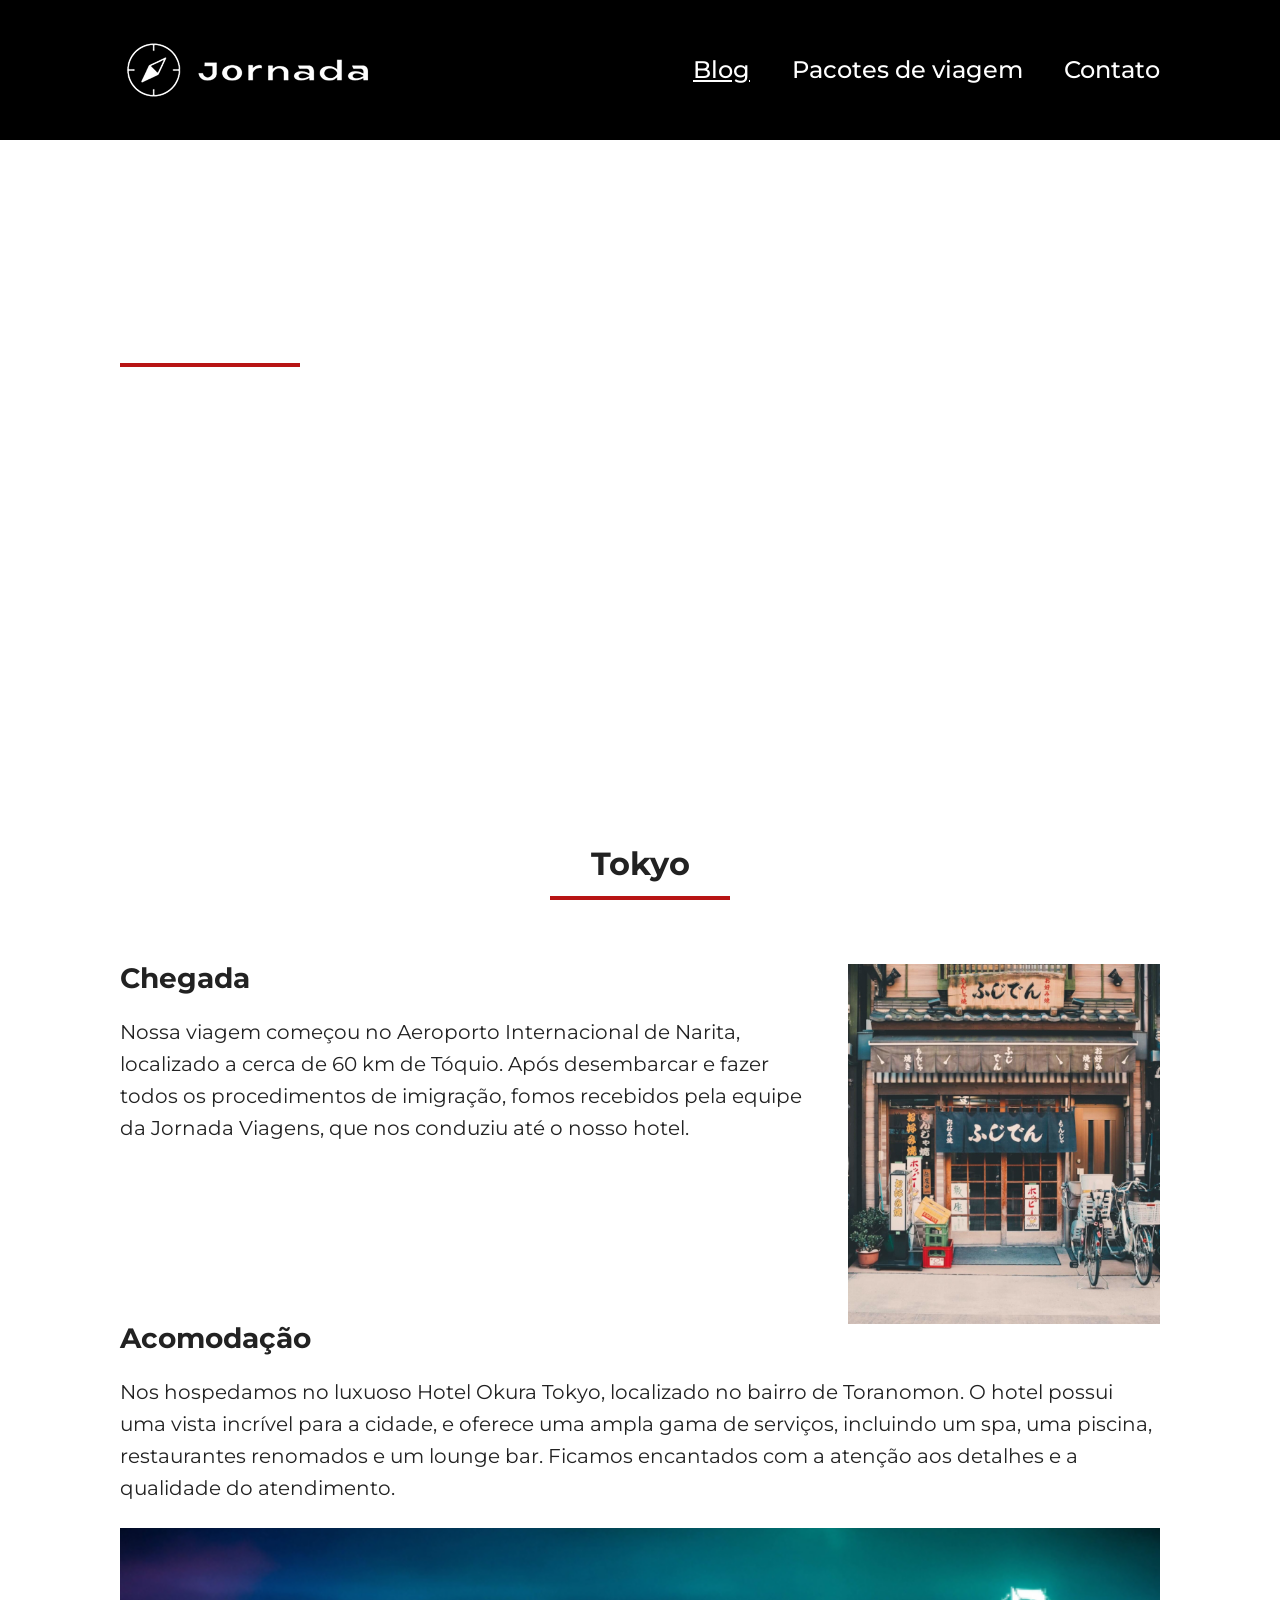
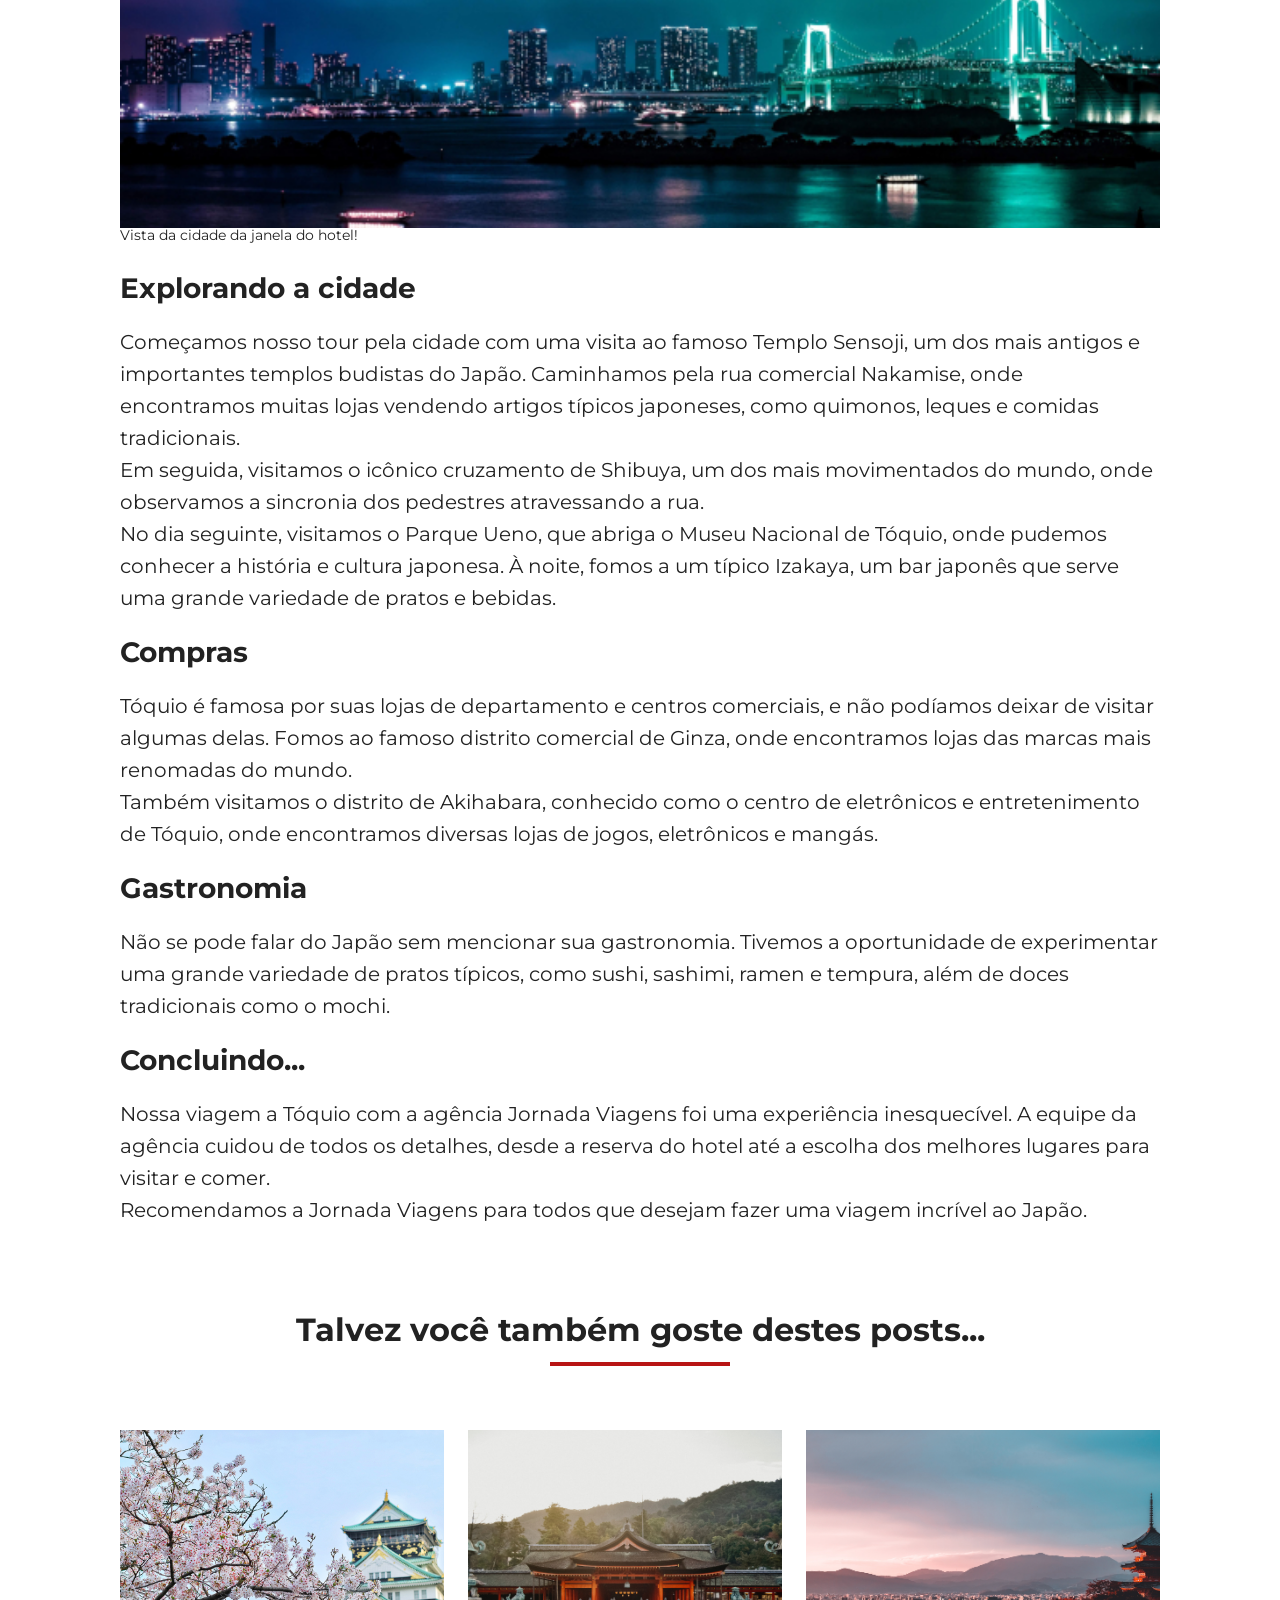
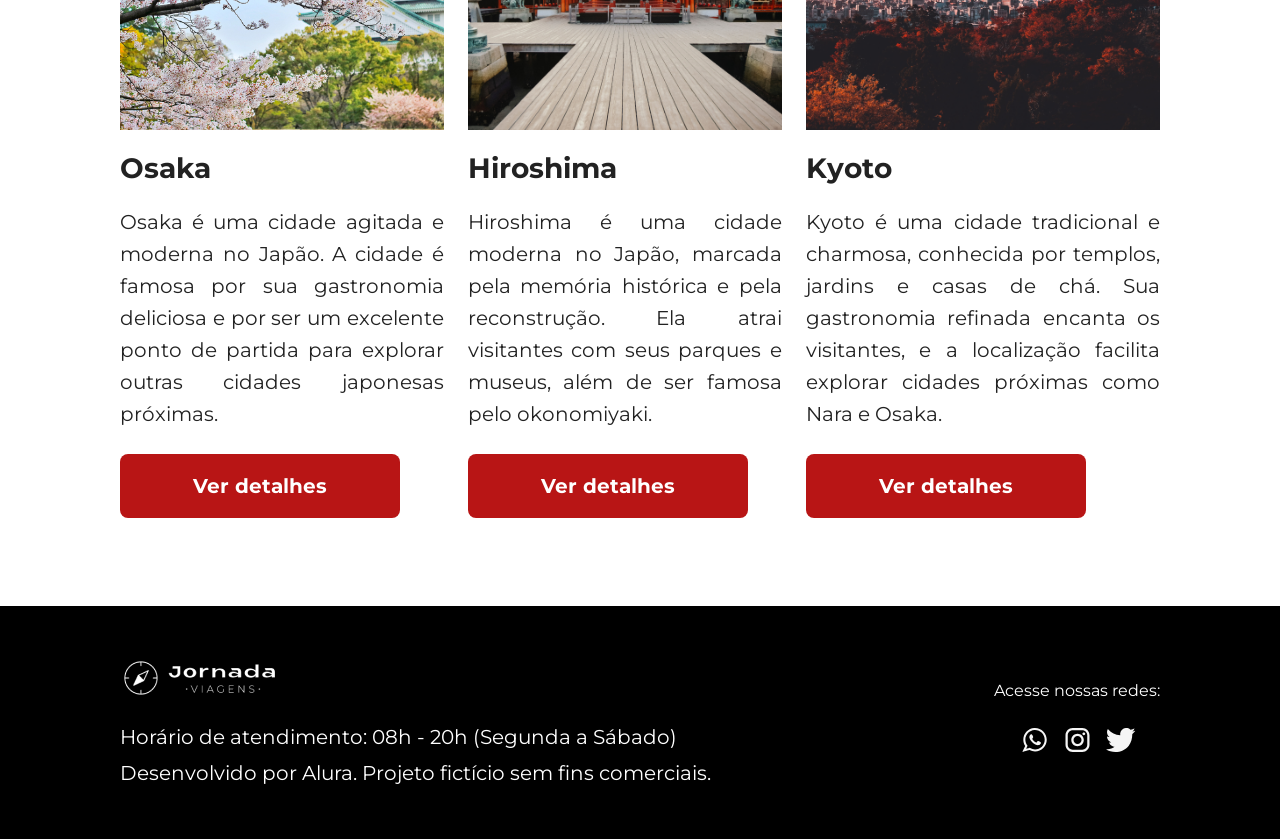
==== blog.html @ da3da6b5 "Conclusão do Site" ====
<!DOCTYPE html>
<html lang="pt-br">

<head>
    <meta charset="UTF-8">
    <meta name="viewport" content="width=device-width, initial-scale=1.0">
    <title>Blog | Jornada Viagens</title>
    <link rel="icon" href="favicon.ico" type="image/x-icon">
    <meta name="description" content="Blog | Jornada Viagens: Histórias de viagens de nossos clientes">
    <meta name="og:title" content="Blog| Jornada Viagens">
    <meta name="og:description" content="Blog | Jornada Viagens: Histórias de viagens de nossos clientes">
    <meta name="og:image" content="https://felipemirandabr.github.io/jornada-viagens/assets/logo-footer.png">
    <meta name="og:type" content="website">
    <meta name="og:url" content="https://felipemirandabr.github.io/jornada-viagens/blog">
    <link rel="stylesheet" href="styles/style.css">
</head>
<body>
    <header class="site-header">
        <a class="site-header__logo-container" href="index.html" title="Voltar para a página inicial">
            <img class="site-header__logo--mobile" src="assets/bussola-jornada-branco.png" alt="Bússola do logo Jornada Viagens na cor branca">
            <img class="site-header__logo--desktop" src="assets/bussola-texto-jornada-branco.png" alt="Logo Jornada Viagens na cor branca">
        </a>
        <div class="site-header__menu-container">
            <label for="menu">
                <img src="assets/menu.png" alt="Menu">
            </label>
            <input type="checkbox" id="menu" hidden>
            <nav class="site-header__menu">
                <ul>
                    <li class="site-header__menu-item site-header__menu-item--active"><a href="blog.html" title="Acessar Blog">Blog</a></li>
                    <li class="site-header__menu-item"><a href="pacotes-de-viagem.html" title="Acessar Pacotes de viagem">Pacotes de viagem</a></li>
                    <li class="site-header__menu-item"><a href="contato.html" title="Acessar Contato">Contato</a></li>
                </ul>
            </nav>
        </div>
    </header>
    <section class="hero">
        <div class="hero__overlay"></div>
        <div class="hero__image hero__image-header hero__image-header--blog">
            <div class="hero__content">
                <h2 class="hero__title">Blog da Jornada</h2>
                <hr class="hero__line section-title__line">
                <h2 class="hero__subtitle content-text">Histórias de viagens de nossos clientes. Inspire-se, encontre roteiros e dicas! Qual seu próximo destino?</h2>
            </div>
        </div>
        
    </section>
    <main>
        <section class="post">
            <div class="section-title">
                <h2 class="section-title__title">Tokyo</h2>
                <hr class="section-title__line">
            </div>
            <div class="post__content">
                <div class="post__content-container">
                    <div class="post__text-container">
                        <h3 class="content-title">Chegada</h3>
                        <p class="content-text content-text--margin">Nossa viagem começou no Aeroporto Internacional de Narita, localizado a cerca de 60 km de Tóquio. Após desembarcar e fazer todos os procedimentos de imigração, fomos recebidos pela equipe da Jornada Viagens, que nos conduziu até o nosso hotel.</p>
                    </div>
                    <div class="post__image-container post__image-container--first">
                    </div>
                </div>
                <h3 class="content-title">Acomodação</h3>
                <p class="content-text content-text--margin">Nos hospedamos no luxuoso Hotel Okura Tokyo, localizado no bairro de Toranomon. O hotel possui uma vista incrível para a cidade, e oferece uma ampla gama de serviços, incluindo um spa, uma piscina, restaurantes renomados e um lounge bar. Ficamos encantados com a atenção aos detalhes e a qualidade do atendimento.</p>
                <figure>
                    <div class="post__image-container post__image-container--second">
                    </div>
                    <figcaption>Vista da cidade da janela do hotel!</figcaption>
                </figure>
                <h3 class="content-title">Explorando a cidade</h3>
                <p class="content-text content-text--margin">
                    Começamos nosso tour pela cidade com uma visita ao famoso Templo Sensoji, um dos mais antigos e importantes templos budistas do Japão. Caminhamos pela rua comercial Nakamise, onde encontramos muitas lojas vendendo artigos típicos japoneses, como quimonos, leques e comidas tradicionais.<br>
                    Em seguida, visitamos o icônico cruzamento de Shibuya, um dos mais movimentados do mundo, onde observamos a sincronia dos pedestres atravessando a rua.<br>
                    No dia seguinte, visitamos o Parque Ueno, que abriga o Museu Nacional de Tóquio, onde pudemos conhecer a história e cultura japonesa. À noite, fomos a um típico Izakaya, um bar japonês que serve uma grande variedade de pratos e bebidas.
                </p>
                <h3 class="content-title">Compras</h3>
                <p class="content-text content-text--margin">
                    Tóquio é famosa por suas lojas de departamento e centros comerciais, e não podíamos deixar de visitar algumas delas. Fomos ao famoso distrito comercial de Ginza, onde encontramos lojas das marcas mais renomadas do mundo.<br>
                    Também visitamos o distrito de Akihabara, conhecido como o centro de eletrônicos e entretenimento de Tóquio, onde encontramos diversas lojas de jogos, eletrônicos e mangás.
                </p>
                <h3 class="content-title">Gastronomia</h3>
                <p class="content-text content-text--margin">Não se pode falar do Japão sem mencionar sua gastronomia. Tivemos a oportunidade de experimentar uma grande variedade de pratos típicos, como sushi, sashimi, ramen e tempura, além de doces tradicionais como o mochi.</p>
                <h3 class="content-title">Concluindo...</h3>
                <p class="content-text content-text--margin">
                    Nossa viagem a Tóquio com a agência Jornada Viagens foi uma experiência inesquecível. A equipe da agência cuidou de todos os detalhes, desde a reserva do hotel até a escolha dos melhores lugares para visitar e comer.<br>
                    Recomendamos a Jornada Viagens para todos que desejam fazer uma viagem incrível ao Japão.
                </p>
            </div>
        </section>
        <section class="destinations">
            <div class="section-title">
                <h2 class="section-title__title">Talvez você também goste destes posts...</h2>
                <hr class="section-title__line">
            </div>
            <div class="destinations__container">
                <article class="destinations_article">
                    <div class="destinations__image-container destinations__image-container-blog destinations__image-container--osaka">
                    </div>
                    <h3 class="content-title">Osaka</h3>
                    <p class="content-text">Osaka é uma cidade agitada e moderna no Japão. A cidade é famosa por sua gastronomia deliciosa e por ser um excelente ponto de partida para explorar outras cidades japonesas próximas.</p>
                    <a href="#" class="details-button">Ver detalhes</a>
                </article>
                <article class="destinations_article">
                    <div class="destinations__image-container destinations__image-container-blog destinations__image-container--hiroshima">
                    </div>
                    <h3 class="content-title">Hiroshima</h3>
                    <p class="content-text">Hiroshima é uma cidade moderna no Japão, marcada pela memória histórica e pela reconstrução. Ela atrai visitantes com seus parques e museus, além de ser famosa pelo okonomiyaki.</p>
                    <a href="#" class="details-button">Ver detalhes</a>
                </article>
                <article class="destinations_article">
                    <div class="destinations__image-container destinations__image-container-blog destinations__image-container--kyoto">
                    </div>
                    <h3 class="content-title">Kyoto</h3>
                    <p class="content-text">Kyoto é uma cidade tradicional e charmosa, conhecida por templos, jardins e casas de chá. Sua gastronomia refinada encanta os visitantes, e a localização facilita explorar cidades próximas como Nara e Osaka.</p>
                    <a href="#" class="details-button">Ver detalhes</a>
                </article>
            </div>
        </section>
    </main>
    <footer class="site-footer">
        <div class="site-footer__info">
            <img class="site-footer__logo" src="assets/logo-footer.png" alt="Bússola do logo Jornada Viagens na cor branca com texto">
            <p class="site-footer__text">Horário de atendimento: 08h - 20h (Segunda a Sábado)</p>
            <p class="site-footer__text">Desenvolvido por Alura. Projeto fictício sem fins comerciais.</p>
        </div>
        <div class="site-footer__social-media">
            <p class="site-footer__social-media-text">Acesse nossas redes:</p>
            <a href="#" target="_blank" title="Entre em contato via Whatsapp"><img src="assets/icone-whatsapp.svg" alt="Logomarca do Whatsapp" class="site-footer_social-media-logo"></a>
            <a href="#" target="_blank" title="Acesse o Instagram do Jornada Viagens"><img src="assets/icone-instagram.svg" alt="Logomarca do Instagram" class="site-footer_social-media-logo"></a>
            <a href="#" target="_blank" title="Aceesse o Twitter do Jornada Viagens"><img src="assets/icone-twitter.svg" alt="Logomarca do Twitter" class="site-footer_social-media-logo"></a>
        </div>
    </footer>
</body>
</html>
---- styles/style.css ----
@charset "UTF-8";

@import url(reset.css);
@import url(global.css);
@import url(header.css);
@import url(hero.css);
@import url(offers.css);
@import url(categories.css);
@import url(destinations.css);
@import url(payments.css);
@import url(testimonials.css);
@import url(footer.css);
@import url(post.css);
@import url(form.css);
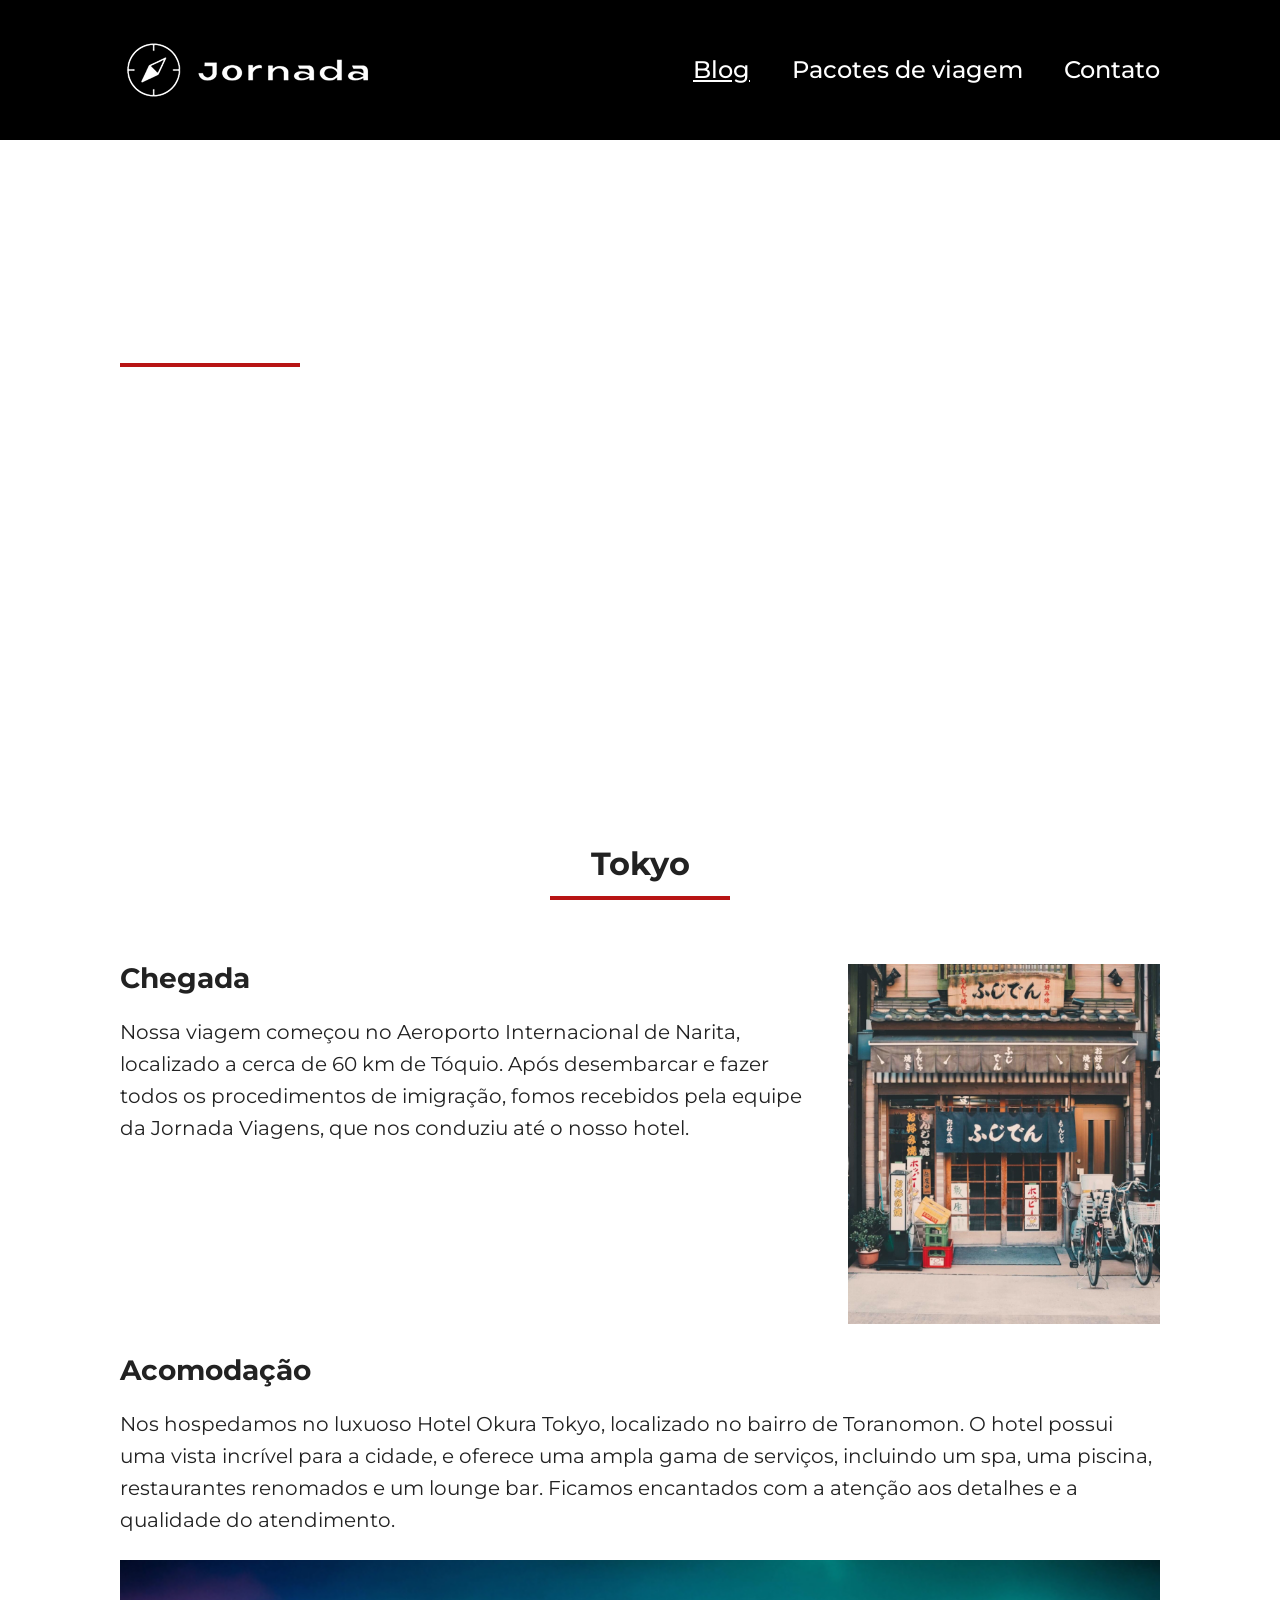
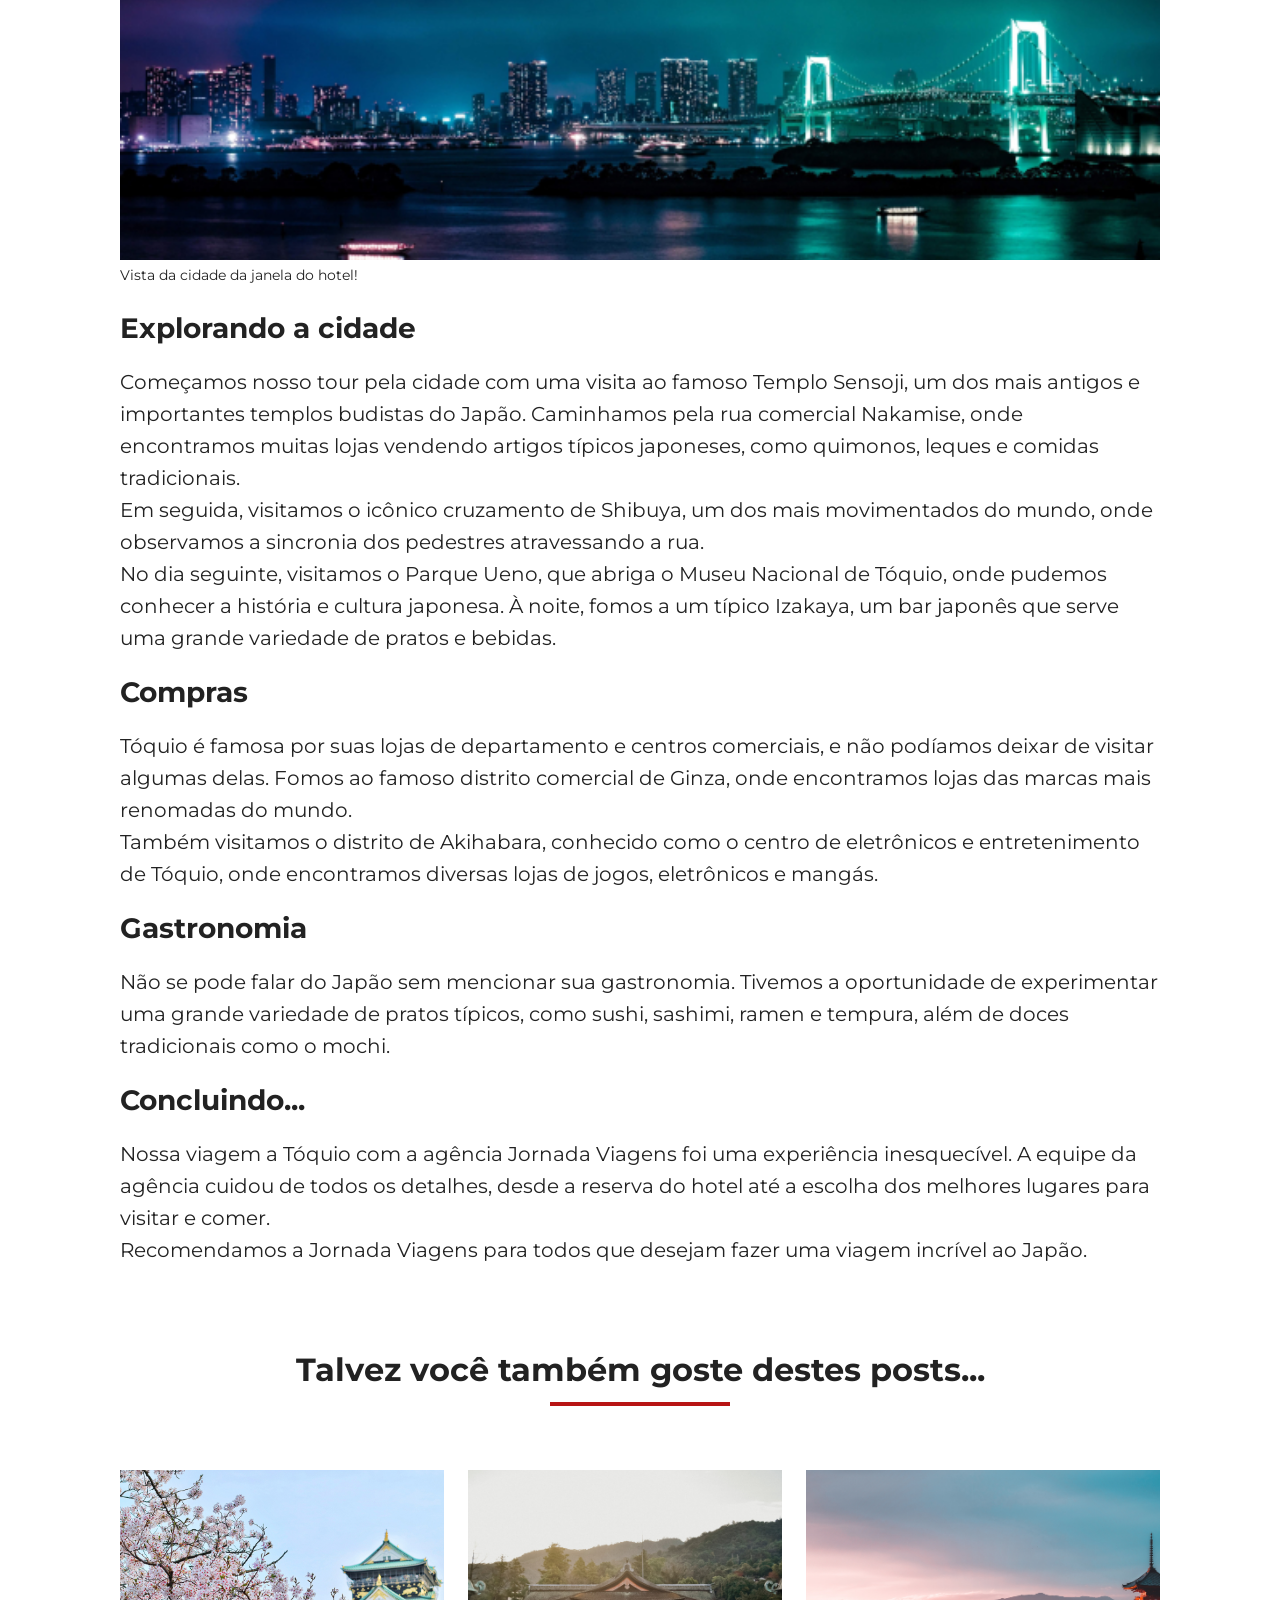
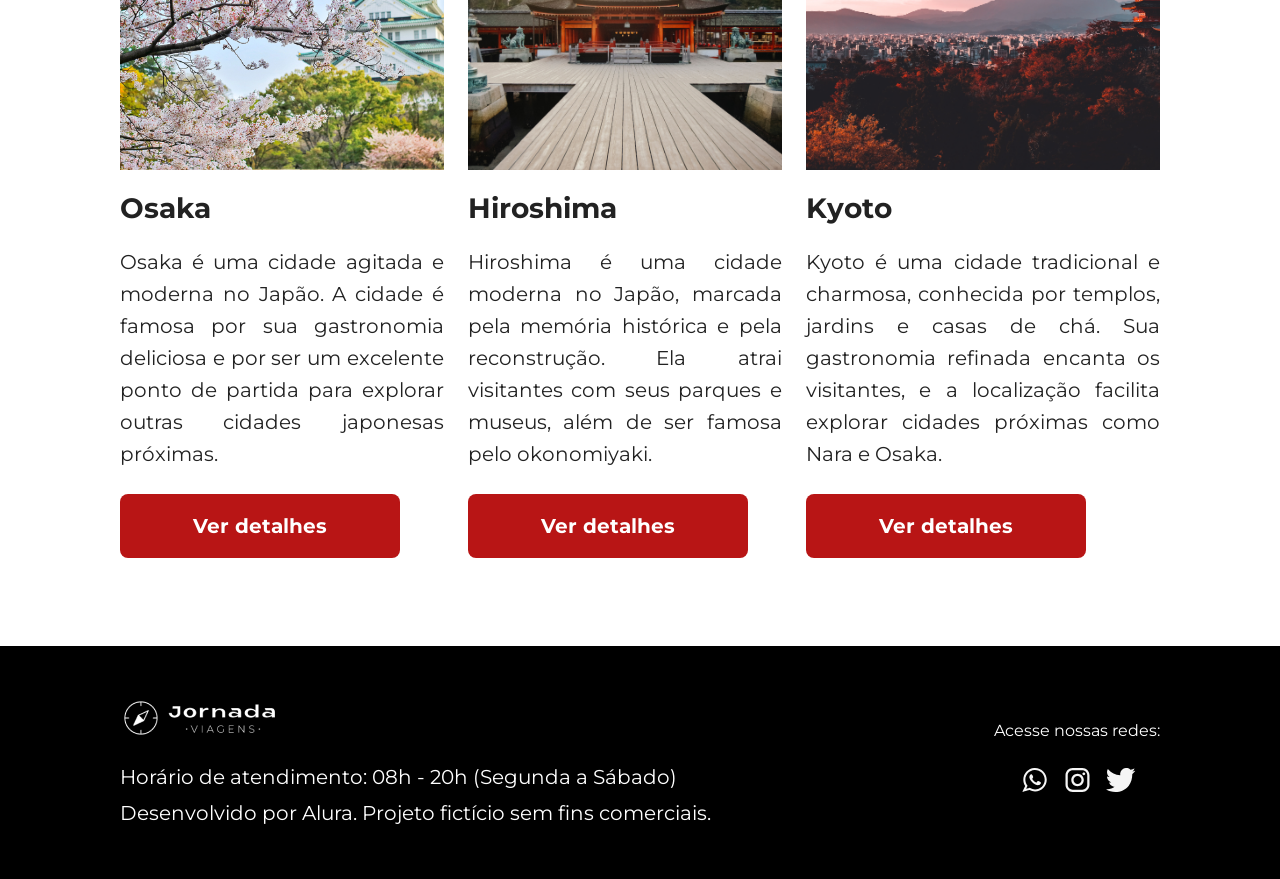
==== commit 1fac42ef: "Bug Fix" ====
--- a/blog.html
+++ b/blog.html
@@ -57,14 +57,12 @@
                         <h3 class="content-title">Chegada</h3>
                         <p class="content-text content-text--margin">Nossa viagem começou no Aeroporto Internacional de Narita, localizado a cerca de 60 km de Tóquio. Após desembarcar e fazer todos os procedimentos de imigração, fomos recebidos pela equipe da Jornada Viagens, que nos conduziu até o nosso hotel.</p>
                     </div>
-                    <div class="post__image-container post__image-container--first">
-                    </div>
+                    <div class="post__image-container post__image-container--first"></div>
                 </div>
                 <h3 class="content-title">Acomodação</h3>
                 <p class="content-text content-text--margin">Nos hospedamos no luxuoso Hotel Okura Tokyo, localizado no bairro de Toranomon. O hotel possui uma vista incrível para a cidade, e oferece uma ampla gama de serviços, incluindo um spa, uma piscina, restaurantes renomados e um lounge bar. Ficamos encantados com a atenção aos detalhes e a qualidade do atendimento.</p>
                 <figure>
-                    <div class="post__image-container post__image-container--second">
-                    </div>
+                    <div class="post__image-container post__image-container--second"></div>
                     <figcaption>Vista da cidade da janela do hotel!</figcaption>
                 </figure>
                 <h3 class="content-title">Explorando a cidade</h3>
